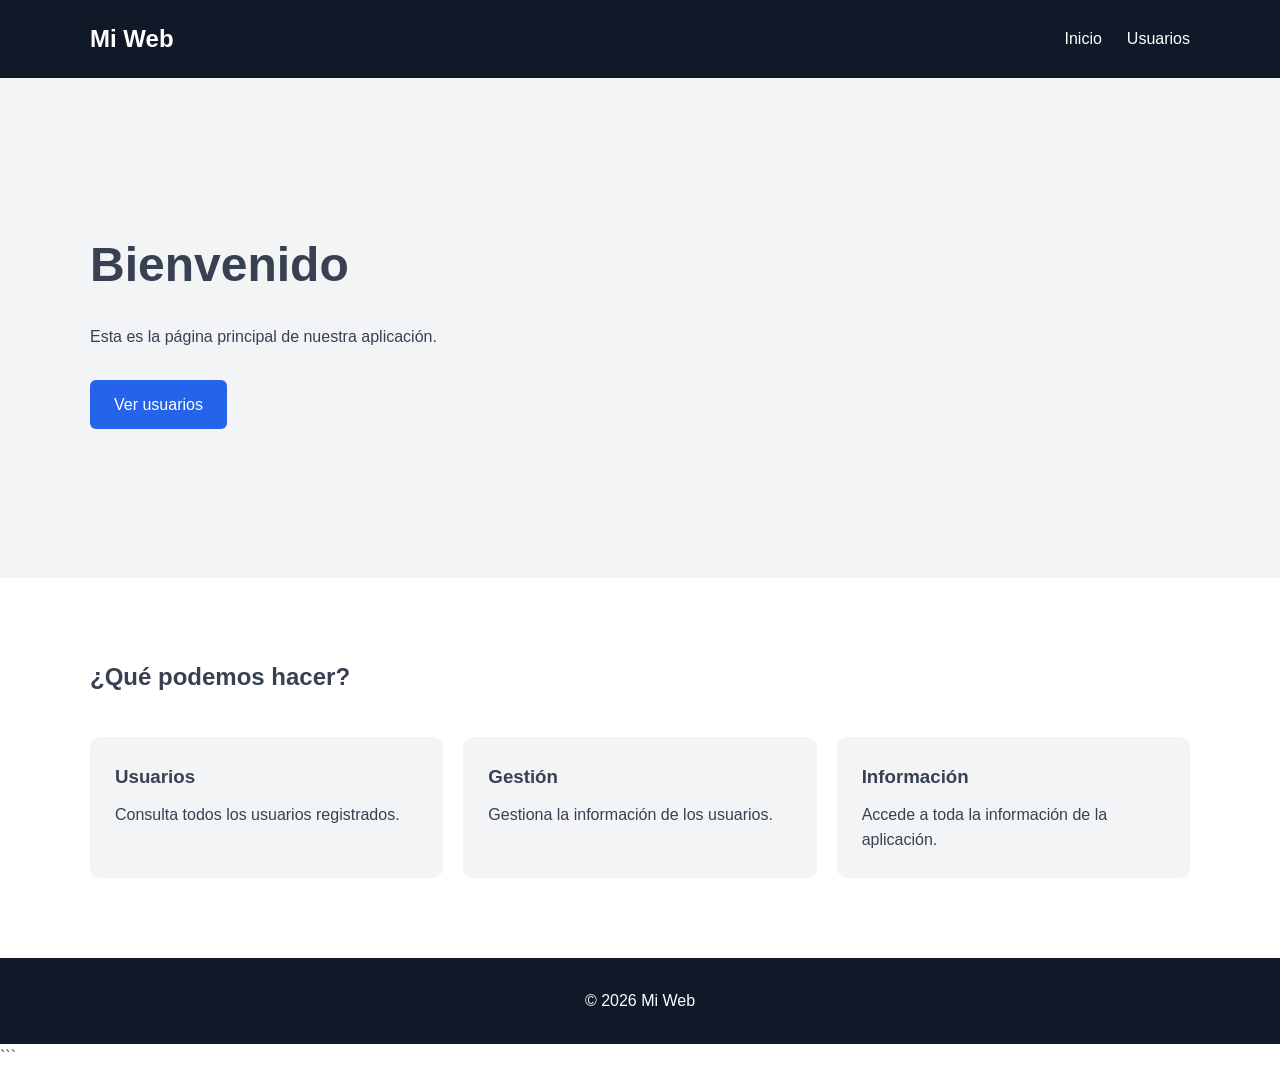
==== index.html @ 85525663 "add link a mi perfil" ====
<!DOCTYPE html>
<html lang="es">
<head>
    <meta charset="UTF-8">
    <meta name="viewport" content="width=device-width, initial-scale=1.0">

    <title>Inicio</title>

    <link rel="stylesheet" href="./css/main.css">
    <link rel="stylesheet" href="./css/components.css">
</head>

<body>

<header class="header">
    <div class="container">
        <h1 class="logo">Mi Web</h1>

        <nav class="nav">
            <a href="index.html">Inicio</a>
            <a href="./profiles/vicen.html">Usuarios</a>
        </nav>
    </div>
</header>

<main>

    <section class="hero">
        <div class="container">
            <h2>Bienvenido</h2>

            <p>
                Esta es la página principal de nuestra aplicación.
            </p>

            <a href="users.html" class="button">
                Ver usuarios
            </a>
        </div>
    </section>

    <section class="section">
        <div class="container">

            <h2>¿Qué podemos hacer?</h2>

            <div class="cards">

                <article class="card">
                    <h3>Usuarios</h3>
                    <p>
                        Consulta todos los usuarios registrados.
                    </p>
                </article>

                <article class="card">
                    <h3>Gestión</h3>
                    <p>
                        Gestiona la información de los usuarios.
                    </p>
                </article>

                <article class="card">
                    <h3>Información</h3>
                    <p>
                        Accede a toda la información de la aplicación.
                    </p>
                </article>

            </div>

        </div>
    </section>

</main>

<footer class="footer">
    <p>© 2026 Mi Web</p>
</footer>

</body>
</html>
```
---- css/main.css ----
/* =========================
   VARIABLES
========================= */

:root {
    --color-primary: #2563eb;
    --color-dark: #111827;
    --color-light: #f3f4f6;
    --color-white: #ffffff;
    --color-text: #374151;

    --max-width: 1100px;
}


/* =========================
   RESET
========================= */

* {
    margin: 0;
    padding: 0;
    box-sizing: border-box;
}

html {
    scroll-behavior: smooth;
}

body {
    font-family: Arial, sans-serif;
    color: var(--color-text);
    background-color: var(--color-white);
    line-height: 1.6;
}


/* =========================
   GENERAL
========================= */

.container {
    width: 90%;
    max-width: var(--max-width);
    margin: 0 auto;
}

a {
    text-decoration: none;
    color: inherit;
}

.section {
    padding: 80px 0;
}


/* =========================
   HEADER
========================= */

.header {
    background-color: var(--color-dark);
    color: var(--color-white);
    padding: 20px 0;
}

.header .container {
    display: flex;
    justify-content: space-between;
    align-items: center;
}

.logo {
    font-size: 1.5rem;
}


/* =========================
   NAV
========================= */

.nav {
    display: flex;
    gap: 25px;
}

.nav a:hover {
    color: var(--color-primary);
}


/* =========================
   HERO
========================= */

.hero {
    min-height: 500px;

    display: flex;
    align-items: center;

    background-color: var(--color-light);
}

.hero h2 {
    font-size: 3rem;
    margin-bottom: 20px;
}

.hero p {
    margin-bottom: 30px;
}


/* =========================
   FOOTER
========================= */

.footer {
    padding: 30px;
    text-align: center;

    background-color: var(--color-dark);
    color: var(--color-white);
}


/* =========================
   RESPONSIVE
========================= */

@media (max-width: 700px) {

    .header .container {
        flex-direction: column;
        gap: 15px;
    }

    .nav {
        gap: 15px;
    }

    .hero h2 {
        font-size: 2rem;
    }
}
---- css/components.css ----
/* =========================
   BUTTON
========================= */

.button {
    display: inline-block;

    padding: 12px 24px;

    border: none;
    border-radius: 6px;

    background-color: var(--color-primary);
    color: var(--color-white);

    cursor: pointer;

    font-size: 1rem;

    transition: 0.2s;
}

.button:hover {
    opacity: 0.85;
}


/* =========================
   CARDS
========================= */

.cards {
    display: grid;

    grid-template-columns: repeat(3, 1fr);

    gap: 20px;

    margin-top: 40px;
}

.card {
    padding: 25px;

    background-color: var(--color-light);

    border-radius: 10px;

    transition: transform 0.2s;
}

.card:hover {
    transform: translateY(-5px);
}

.card h3 {
    margin-bottom: 10px;
}


/* =========================
   FORM
========================= */

.form {
    max-width: 600px;

    display: flex;
    flex-direction: column;

    gap: 15px;

    margin-top: 30px;
}

.form input,
.form textarea {
    width: 100%;

    padding: 12px;

    border: 1px solid #d1d5db;
    border-radius: 6px;

    font-family: inherit;
    font-size: 1rem;
}

.form textarea {
    resize: vertical;
}

.form input:focus,
.form textarea:focus {
    outline: 2px solid var(--color-primary);
    border-color: transparent;
}


/* =========================
   RESPONSIVE CARDS
========================= */

@media (max-width: 700px) {

    .cards {
        grid-template-columns: 1fr;
    }
}
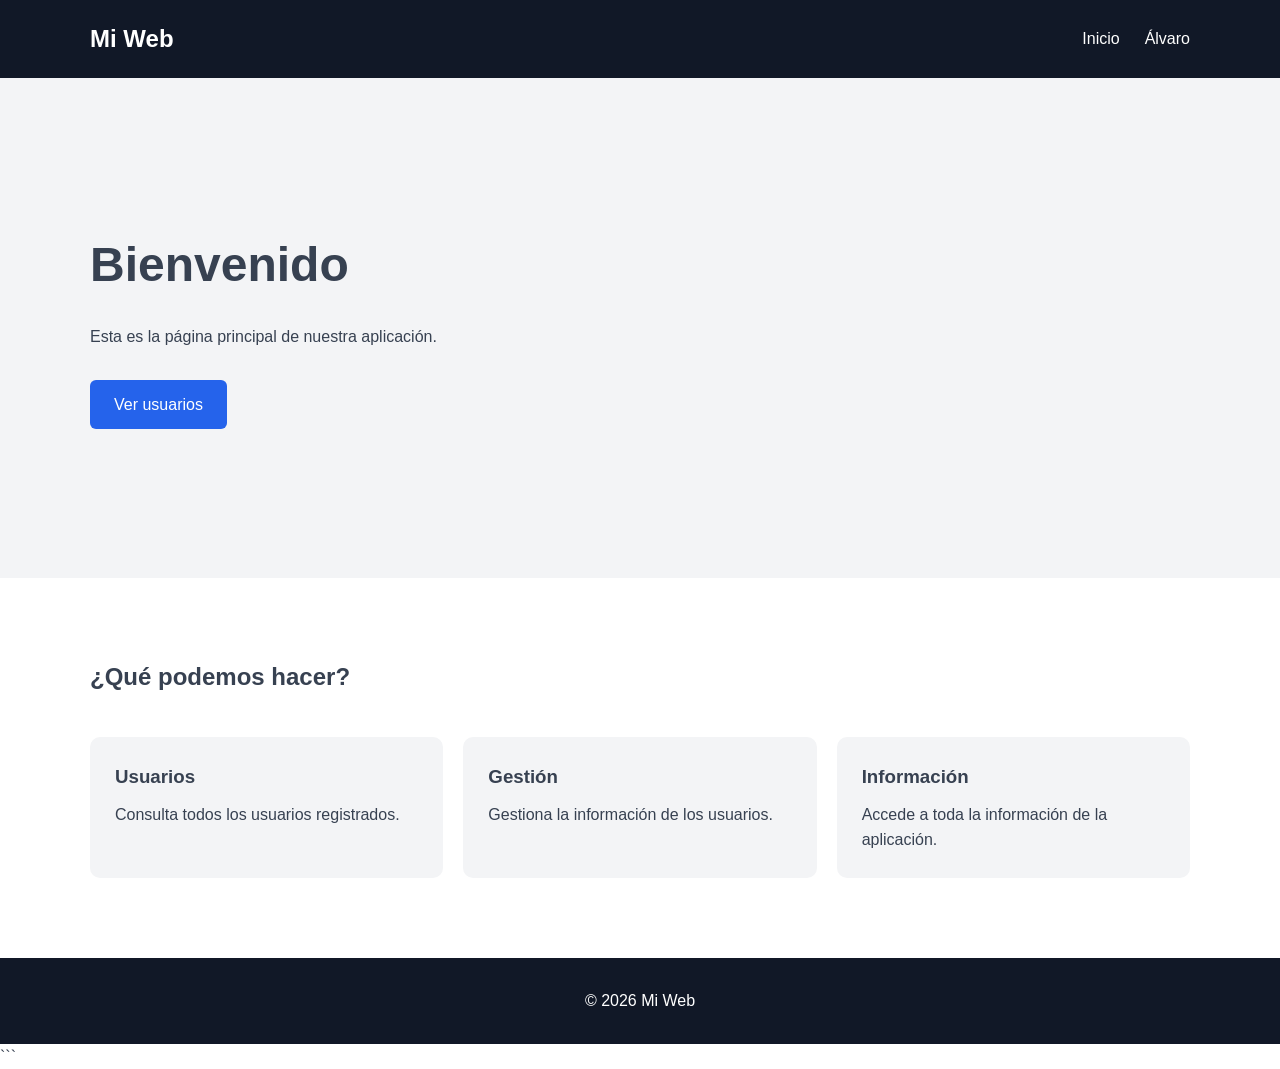
==== commit f3d034fc: "feat: add tarjeta y enlace de Nombre al index general" ====
--- a/index.html
+++ b/index.html
@@ -18,7 +18,7 @@
 
         <nav class="nav">
             <a href="index.html">Inicio</a>
-            <a href="./profiles/vicen.html">Usuarios</a>
+            <a href="./profiles/alvaro.html">&Aacute;lvaro</a>
         </nav>
     </div>
 </header>
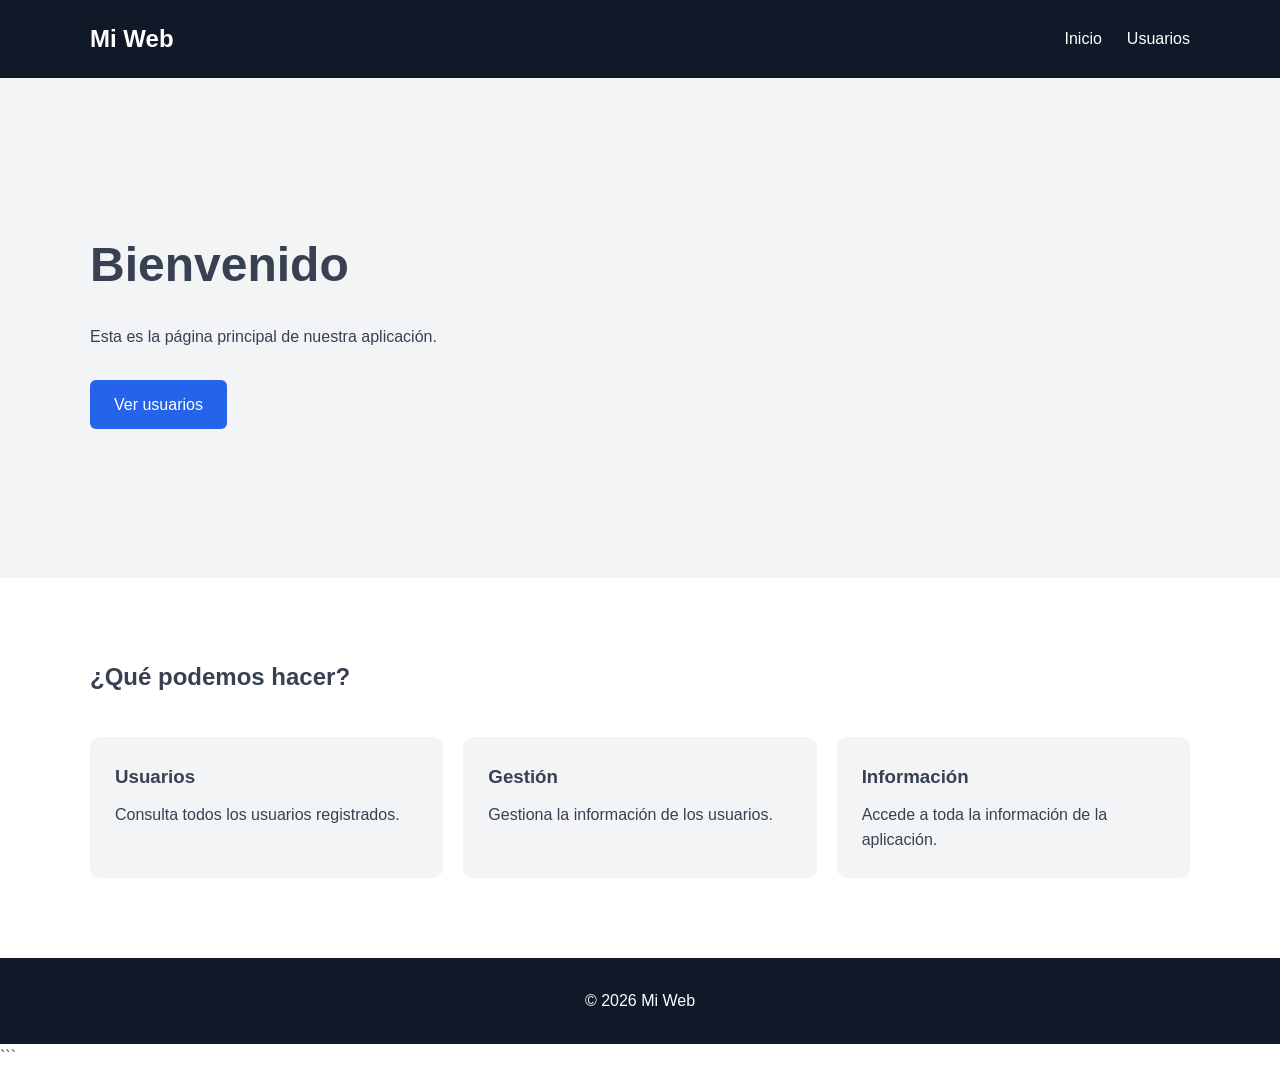
==== commit e4d15cf7: "feat: arreglando conflicto con index anterior" ====
--- a/index.html
+++ b/index.html
@@ -18,7 +18,7 @@
 
         <nav class="nav">
             <a href="index.html">Inicio</a>
-            <a href="./profiles/alvaro.html">&Aacute;lvaro</a>
+            <a href="users.html">Usuarios</a>
         </nav>
     </div>
 </header>
@@ -80,4 +80,4 @@
 
 </body>
 </html>
-```+```
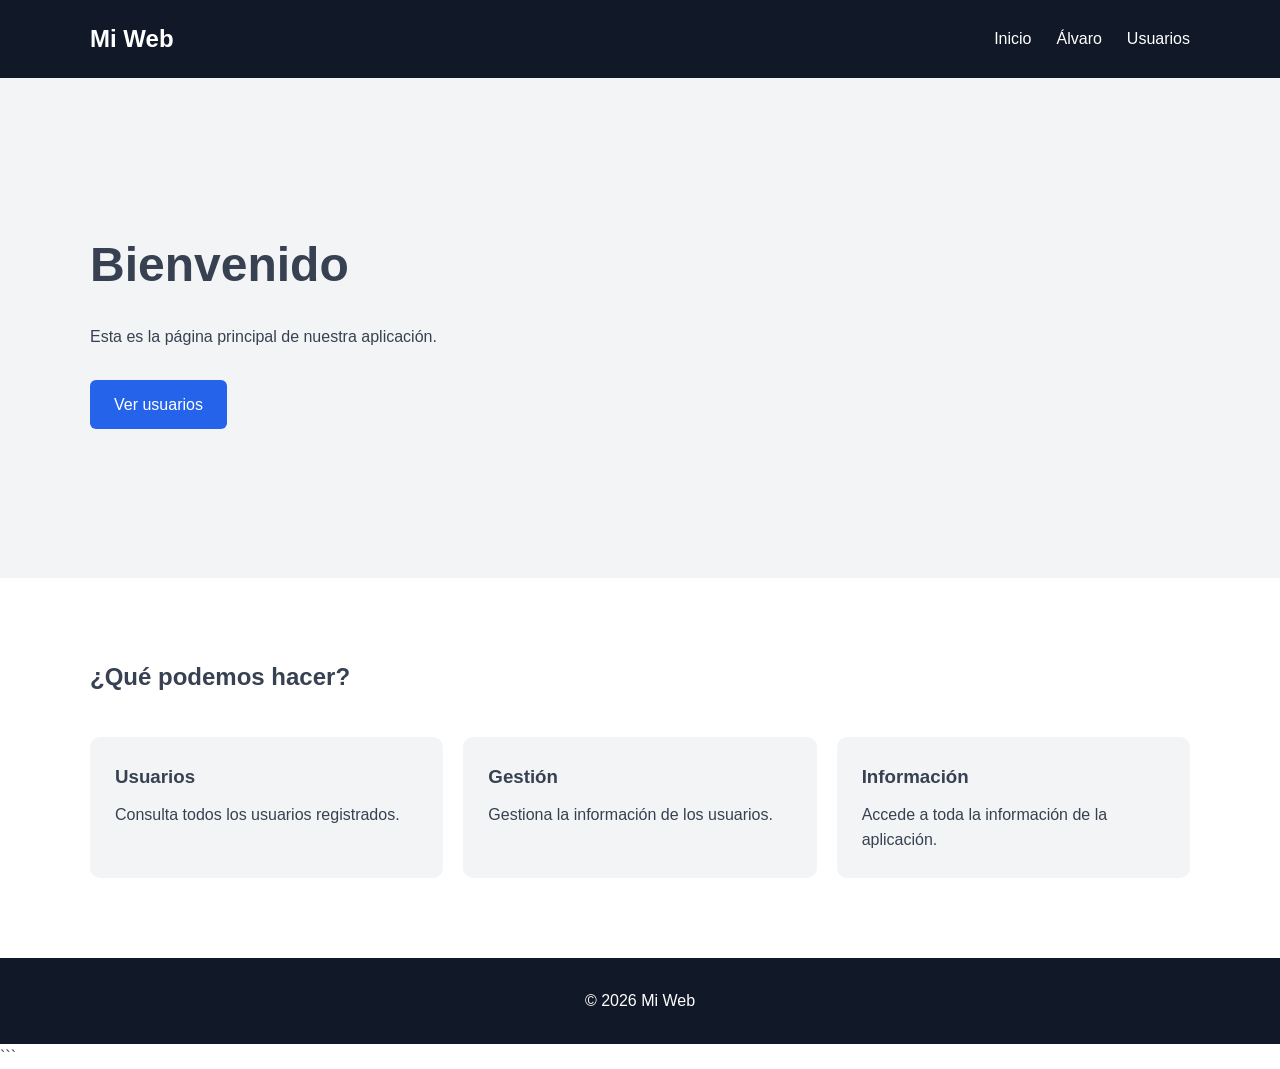
==== commit 9b96ec60: "Merge branch 'main' into perfil-alvaro-fernandez" ====
--- a/index.html
+++ b/index.html
@@ -18,7 +18,8 @@
 
         <nav class="nav">
             <a href="index.html">Inicio</a>
-            <a href="users.html">Usuarios</a>
+            <a href="./profiles/alvaro.html">&Aacute;lvaro</a>
+            <a href="profiles/pablo.html">Usuarios</a>
         </nav>
     </div>
 </header>
@@ -33,7 +34,7 @@
                 Esta es la página principal de nuestra aplicación.
             </p>
 
-            <a href="users.html" class="button">
+            <a href="profiles/pablo.html" class="button">
                 Ver usuarios
             </a>
         </div>
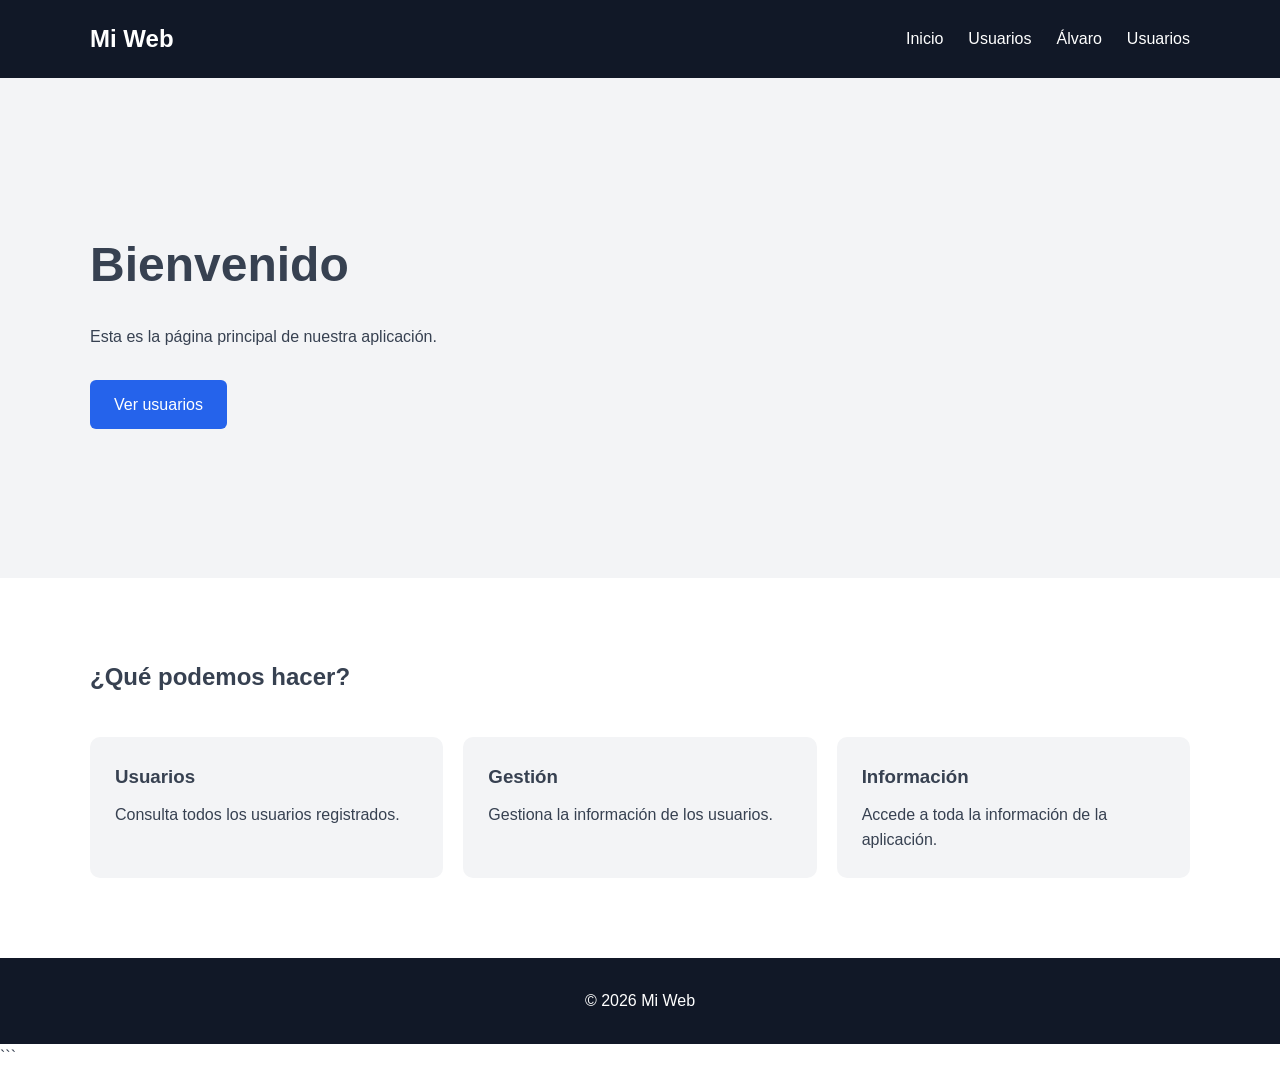
==== commit f98c96d1: "Merge branch 'main' into perfil_vicen_moratinos" ====
--- a/index.html
+++ b/index.html
@@ -18,6 +18,7 @@
 
         <nav class="nav">
             <a href="index.html">Inicio</a>
+            <a href="./profiles/vicen.html">Usuarios</a>
             <a href="./profiles/alvaro.html">&Aacute;lvaro</a>
             <a href="profiles/pablo.html">Usuarios</a>
         </nav>
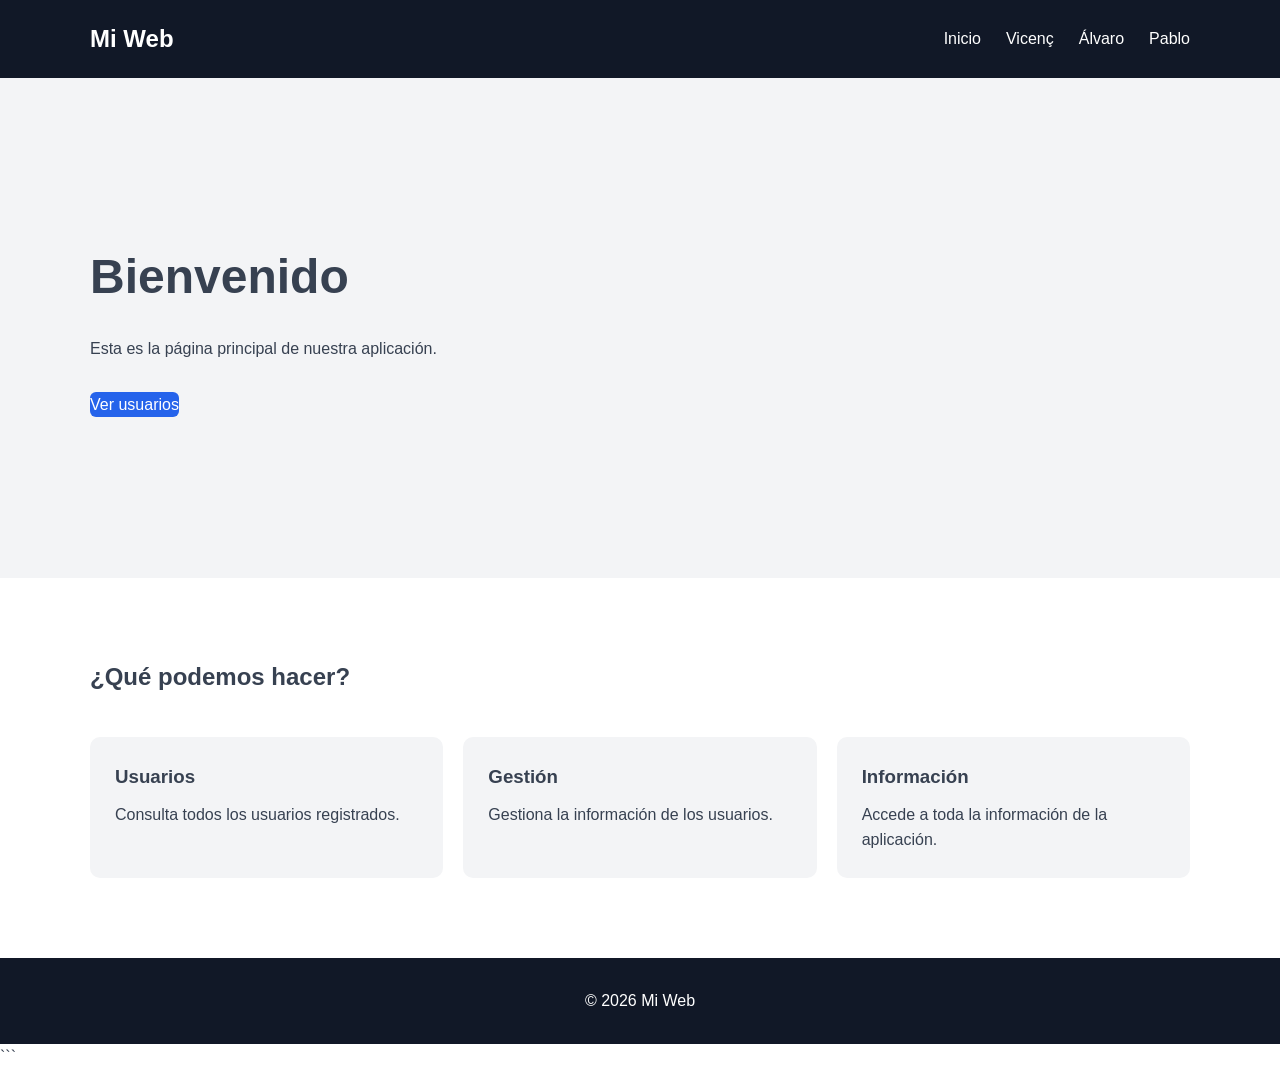
==== commit 3f8656b1: "Arreglado el nombre visible de los links a cada página personal" ====
--- a/index.html
+++ b/index.html
@@ -18,9 +18,9 @@
 
         <nav class="nav">
             <a href="index.html">Inicio</a>
-            <a href="./profiles/vicen.html">Usuarios</a>
+            <a href="./profiles/vicen.html">Vicenç</a>
             <a href="./profiles/alvaro.html">&Aacute;lvaro</a>
-            <a href="profiles/pablo.html">Usuarios</a>
+            <a href="profiles/pablo.html">Pablo</a>
         </nav>
     </div>
 </header>
--- a/css/components.css
+++ b/css/components.css
@@ -1,12 +1,9 @@
 /* =========================
    BUTTON
 ========================= */
-
+/*Esto es una modificaión de components*/
 .button {
     display: inline-block;
-
-    padding: 12px 24px;
-
     border: none;
     border-radius: 6px;
 
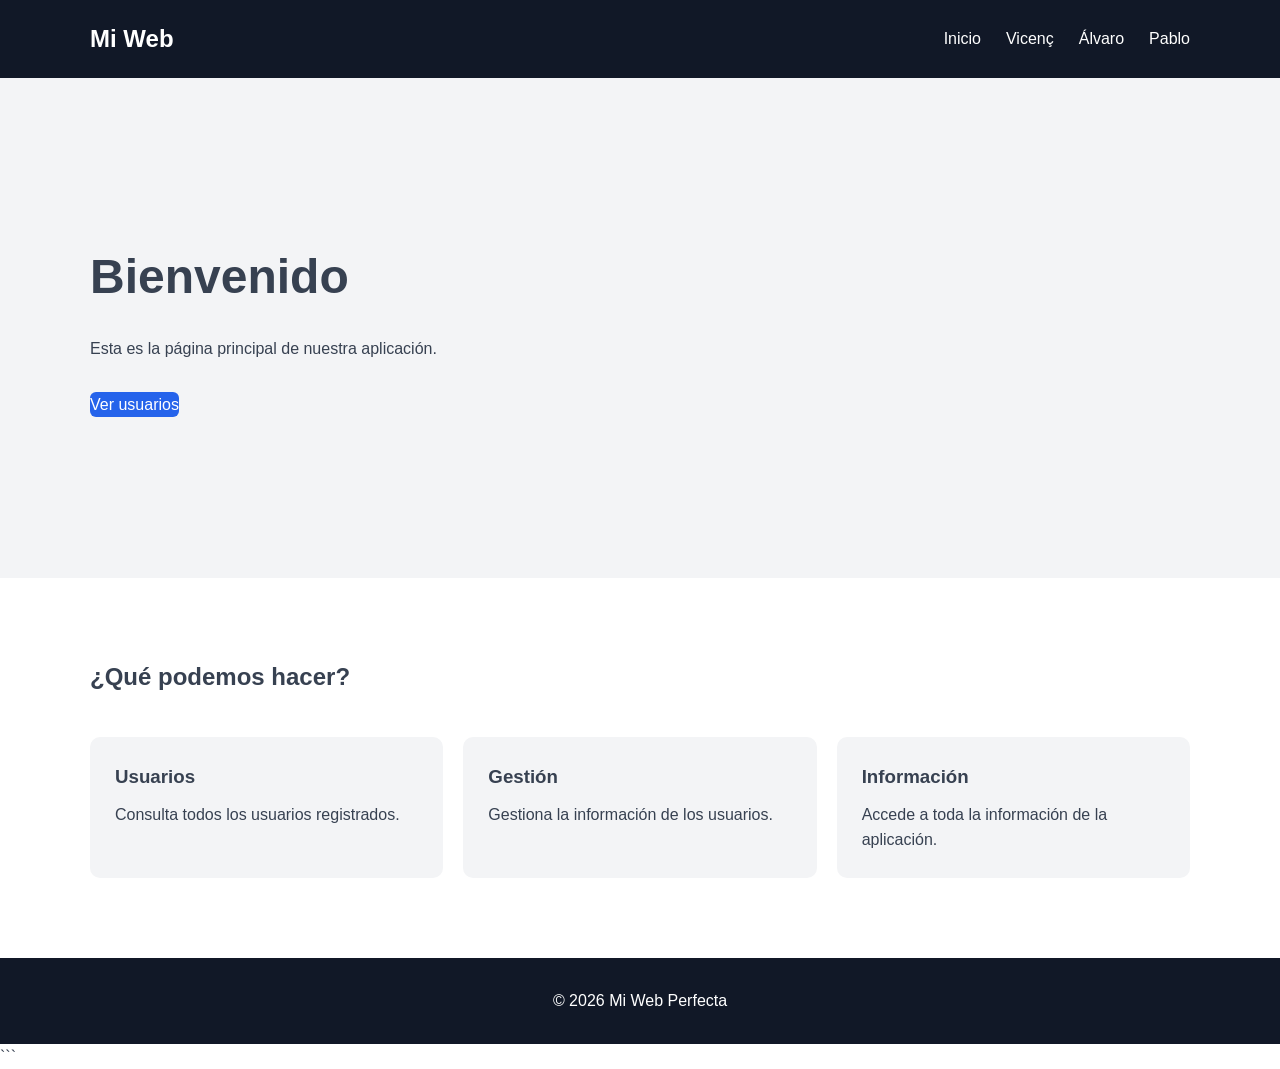
==== commit fec54e94: "Update index.html Add Perfeccionismo  Co-Authored-By: Álvaro Fernández <88001529+ZaneDevv@users.nore" ====
--- a/index.html
+++ b/index.html
@@ -77,7 +77,7 @@
 </main>
 
 <footer class="footer">
-    <p>© 2026 Mi Web</p>
+    <p>© 2026 Mi Web Perfecta</p>
 </footer>
 
 </body>
